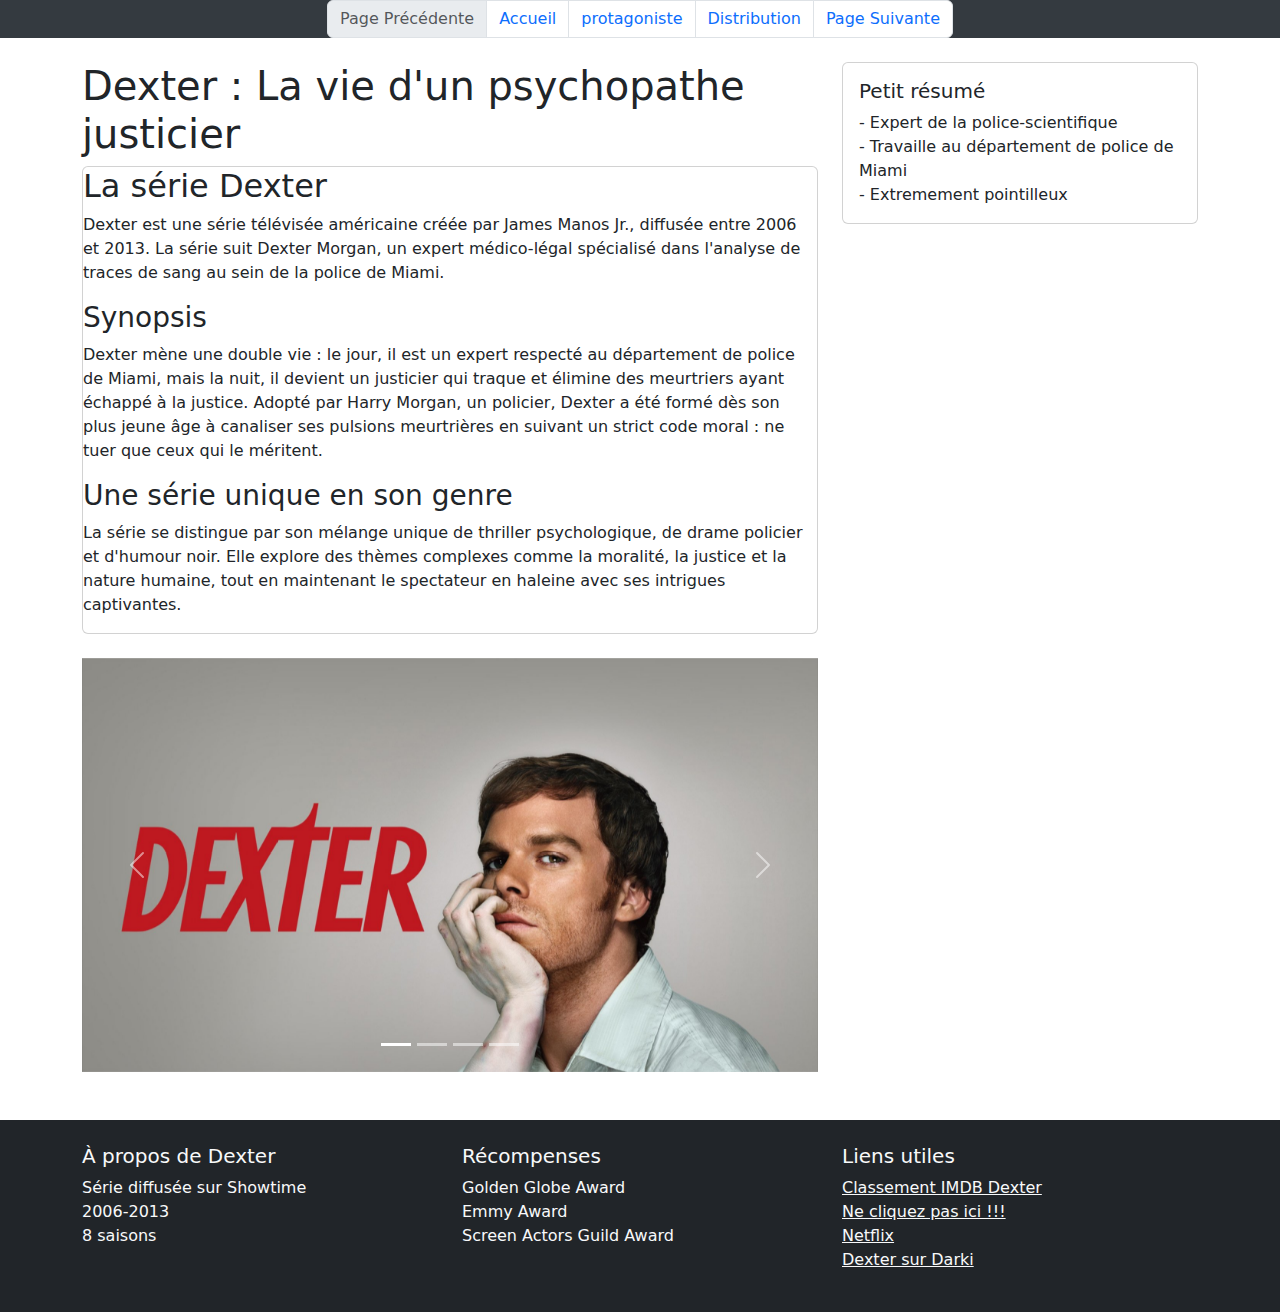
==== index.html @ 7a18782b "first commit" ====
<!--mode sombre https://laconsole.dev/blog/comment-creer-dark-mode-css-js/-->

<!DOCTYPE html>
<html lang="fr" >

<head>
    <meta charset="UTF-8">
    <meta name="viewport" content="width=device-width, initial-scale=1.0">
    <title>Dexter</title>
    <link rel="stylesheet" href="https://cdnjs.cloudflare.com/ajax/libs/fontawesome/5.15.1/css/all.min.css">
    <link href="https://cdn.jsdelivr.net/npm/bootstrap@5.3.2/dist/css/bootstrap.min.css" rel="stylesheet">
</head>

<body>
    <header style="background-color: #343a40;">
        <nav aria-label="Page navigation example" style="background-color: #343a40;">
            <ul class="pagination justify-content-center">
                <li class="page-item disabled">
                    <a class="page-link">Page Précédente</a>
                </li>
                <li class="page-item"><a class="page-link" href="index.html">Accueil</a></li>
                <li class="page-item"><a class="page-link" href="protagoniste.html">protagoniste</a></li>
                <li class="page-item"><a class="page-link" href="distribution.html">Distribution</a></li>
                <li class="page-item">
                    <a class="page-link" href="protagoniste.html">Page Suivante</a>
                </li>
            </ul>
        </nav>
    </header>
    </div>
    <div class="container my-4">
        <div class="row">
            <div class="col-md-8">
                <h1>Dexter : La vie d'un psychopathe justicier </h1>
                <div class="card mb-4">
                    <h2>La série Dexter</h2>
                    <p>Dexter est une série télévisée américaine créée par James Manos Jr., diffusée entre 2006 et 2013.
                        La série suit Dexter Morgan, un expert médico-légal spécialisé dans l'analyse de traces de sang
                        au sein de la police de Miami.</p>

                    <h3>Synopsis</h3>
                    <p>Dexter mène une double vie : le jour, il est un expert respecté au département de police de
                        Miami, mais la nuit, il devient un justicier qui traque et élimine des meurtriers ayant échappé
                        à la justice. Adopté par Harry Morgan, un policier, Dexter a été formé dès son plus jeune âge à
                        canaliser ses pulsions meurtrières en suivant un strict code moral : ne tuer que ceux qui le
                        méritent.</p>

                    <h3>Une série unique en son genre</h3>
                    <p>La série se distingue par son mélange unique de thriller psychologique, de drame policier et
                        d'humour noir. Elle explore des thèmes complexes comme la moralité, la justice et la nature
                        humaine, tout en maintenant le spectateur en haleine avec ses intrigues captivantes.</p>
                </div>
                <div id="carouselExampleIndicators" class="carousel slide">
                    <div class="carousel-indicators">
                        <button type="button" data-bs-target="#carouselExampleIndicators" data-bs-slide-to="0"
                            class="active" aria-current="true" aria-label="Slide 1"></button>
                        <button type="button" data-bs-target="#carouselExampleIndicators" data-bs-slide-to="1"
                            aria-label="Slide 2"></button>
                        <button type="button" data-bs-target="#carouselExampleIndicators" data-bs-slide-to="2"
                            aria-label="Slide 3"></button>
                            <button type="button" data-bs-target="#carouselExampleIndicators" data-bs-slide-to="3"
                            aria-label="Slide 4"></button>
                    </div>
                    <div class="carousel-inner">
                        <div class="carousel-item active" style="height: 15%;">
                            <img src="image/dexter1.jpg" class="d-block w-100" alt="Dexter">
                        </div>
                        <div class="carousel-item" style="height: 15%;">
                            <img src="image/doakes.webp" class="d-block w-100" alt="doakes">
                        </div>
                        <div class="carousel-item" style="height: 15%;">
                            <img src="image/brian.webp" class="d-block w-100" alt="brian">
                        </div>
                        <div class="carousel-item" style="height: 15%;">
                            <img src="image/saison_8.jpg" class="d-block w-100" alt="saison_8">
                        </div>
                    </div>
                    <button class="carousel-control-prev" type="button" data-bs-target="#carouselExampleIndicators"
                        data-bs-slide="prev">
                        <span class="carousel-control-prev-icon" aria-hidden="true"></span>
                        <span class="visually-hidden">Précedent</span>
                    </button>
                    <button class="carousel-control-next" type="button" data-bs-target="#carouselExampleIndicators"
                        data-bs-slide="next">
                        <span class="carousel-control-next-icon" aria-hidden="true"></span>
                        <span class="visually-hidden">Suivant</span>
                    </button>
                </div>
            </div>
            <div class="col-md-4">
                <div class="card">
                    <div class="card-body">
                        <h5 class="card-title">Petit résumé</h5>
                        <p class="card-text">
                            - Expert de la police-scientifique <br>
                            - Travaille au département de police de Miami<br>
                            - Extremement pointilleux<br>
                        </p>
                    </div>
                </div>
            </div>
        </div>
    </div>

    <footer class="bg-dark text-light py-4 mt-5">
        <div class="container">
            <div class="row">
                <div class="col-md-4">
                    <h5>À propos de Dexter</h5>
                    <p>Série diffusée sur Showtime<br>
                        2006-2013<br>
                        8 saisons</p>
                </div>
                <div class="col-md-4">
                    <h5>Récompenses</h5>
                    <p>Golden Globe Award<br>
                        Emmy Award<br>
                        Screen Actors Guild Award</p>
                </div>
                <div class="col-md-4">
                    <h5>Liens utiles</h5>
                    <ul class="list-unstyled">
                        <li><a href="https://www.imdb.com/fr/title/tt0773262/?ref_=fn_all_ttl_1"
                                class="text-light">Classement IMDB Dexter</a></li>
                        <li><a href="Troll.html" class="text-light">Ne cliquez pas ici !!! </a></li>
                        <li><a href="https://www.netflix.com/ca-fr/title/70136126" class="text-light">Netflix</a></li>
                        <li><a href="https://darkiworld2.com/titles/61380/dexter"
                            class="text-light">Dexter sur Darki</a></li>
                    </ul>
                </div>
            </div>
        </div>
    </footer>
    <script src="https://code.jquery.com/jquery-3.5.1.slim.min.js"></script>
    <script src="https://cdn.jsdelivr.net/npm/popper.js@1.16.1/dist/umd/popper.min.js"></script>
    <script src="https://cdn.jsdelivr.net/npm/bootstrap@4.5.3/dist/js/bootstrap.min.js"></script>
    <script src="https://cdn.jsdelivr.net/npm/bootstrap@5.3.2/dist/js/bootstrap.bundle.min.js"></script>
</body>

</body>

</html>
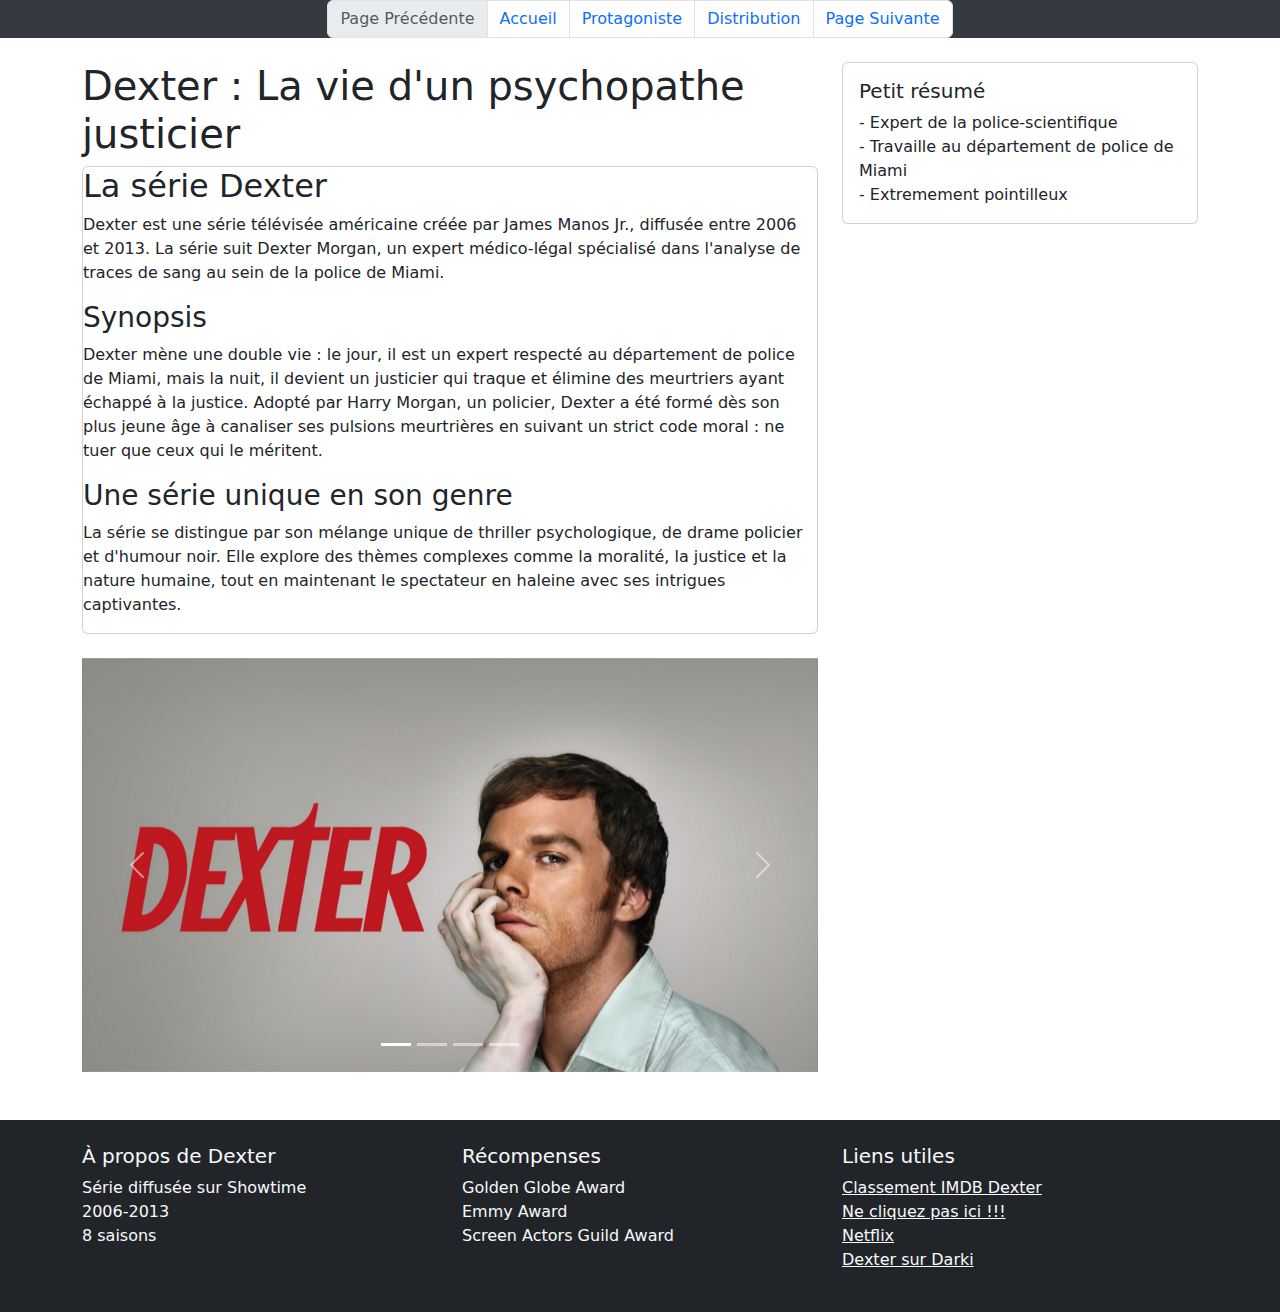
==== commit 800fee6e: "update main index" ====
--- a/index.html
+++ b/index.html
@@ -19,7 +19,7 @@
                     <a class="page-link">Page Précédente</a>
                 </li>
                 <li class="page-item"><a class="page-link" href="index.html">Accueil</a></li>
-                <li class="page-item"><a class="page-link" href="protagoniste.html">protagoniste</a></li>
+                <li class="page-item"><a class="page-link" href="protagoniste.html">Protagoniste</a></li>
                 <li class="page-item"><a class="page-link" href="distribution.html">Distribution</a></li>
                 <li class="page-item">
                     <a class="page-link" href="protagoniste.html">Page Suivante</a>
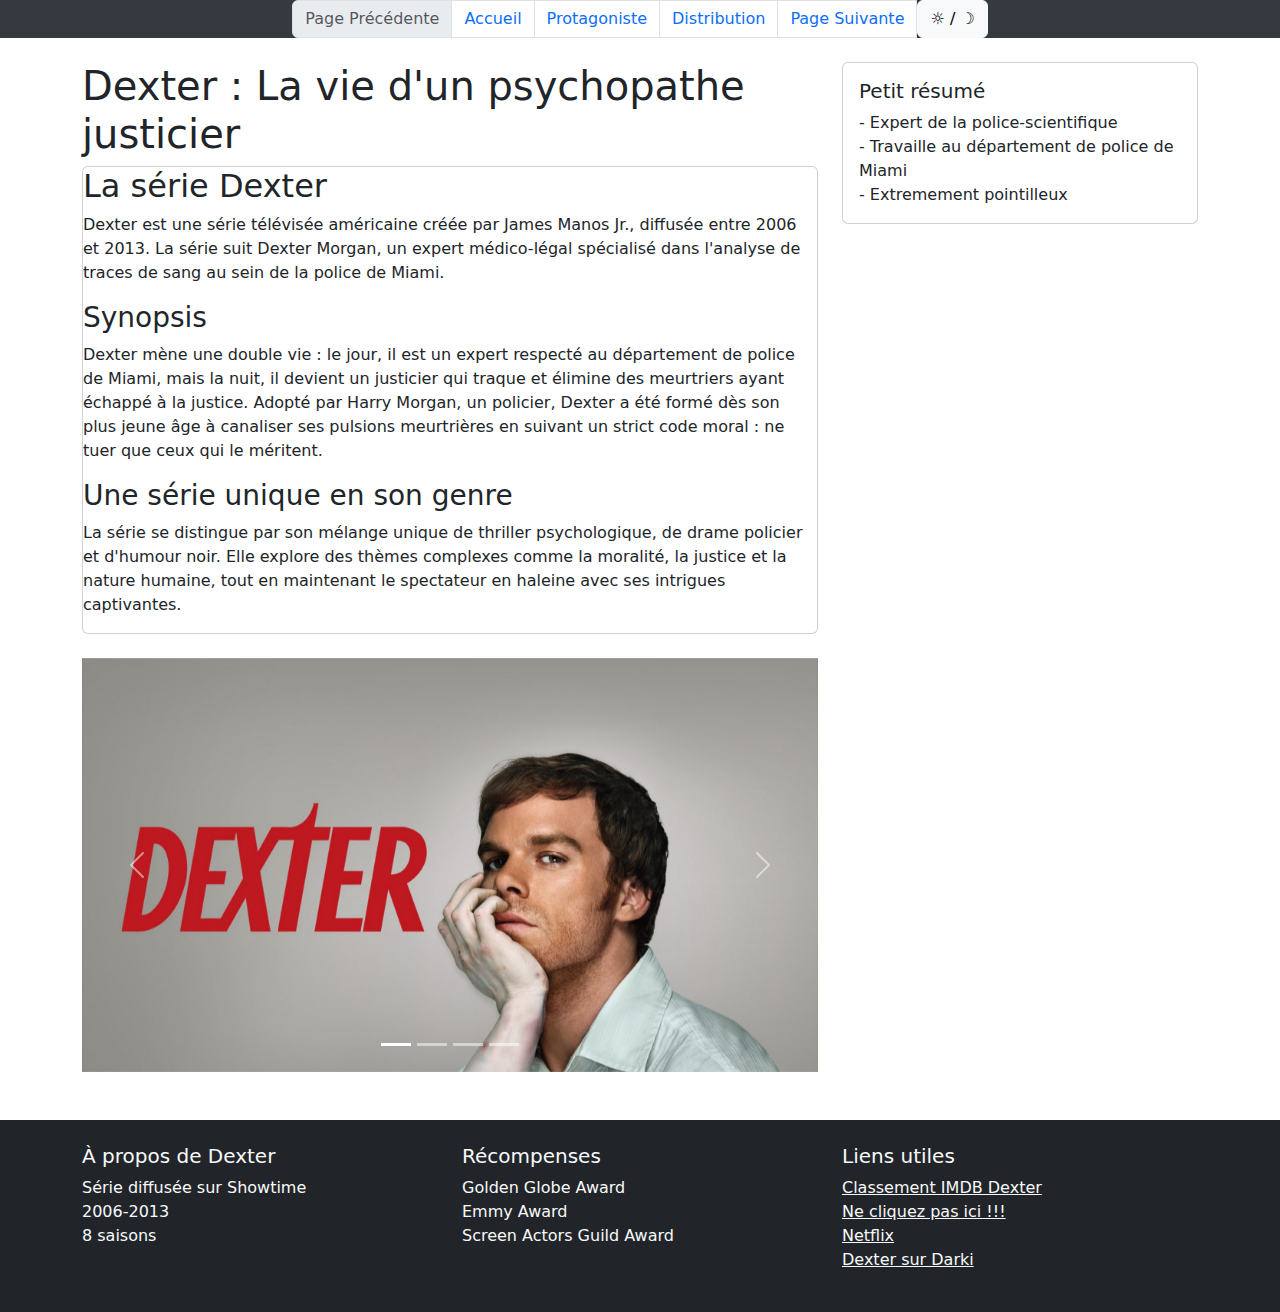
==== commit 19adb62c: "carousel fluid" ====
--- a/index.html
+++ b/index.html
@@ -1,7 +1,7 @@
 <!--mode sombre https://laconsole.dev/blog/comment-creer-dark-mode-css-js/-->
 
 <!DOCTYPE html>
-<html lang="fr" >
+<html lang="fr">
 
 <head>
     <meta charset="UTF-8">
@@ -24,6 +24,10 @@
                 <li class="page-item">
                     <a class="page-link" href="protagoniste.html">Page Suivante</a>
                 </li>
+                <button type="button" class="btn btn-light"
+                    onclick="document.documentElement.setAttribute('data-bs-theme', document.documentElement.getAttribute('data-bs-theme') === 'dark' ? 'light' : 'dark')">
+                    ☼ / ☽
+                </button>
             </ul>
         </nav>
     </header>
@@ -50,41 +54,43 @@
                         d'humour noir. Elle explore des thèmes complexes comme la moralité, la justice et la nature
                         humaine, tout en maintenant le spectateur en haleine avec ses intrigues captivantes.</p>
                 </div>
-                <div id="carouselExampleIndicators" class="carousel slide">
-                    <div class="carousel-indicators">
-                        <button type="button" data-bs-target="#carouselExampleIndicators" data-bs-slide-to="0"
-                            class="active" aria-current="true" aria-label="Slide 1"></button>
-                        <button type="button" data-bs-target="#carouselExampleIndicators" data-bs-slide-to="1"
-                            aria-label="Slide 2"></button>
-                        <button type="button" data-bs-target="#carouselExampleIndicators" data-bs-slide-to="2"
-                            aria-label="Slide 3"></button>
+                <div class="row-fluid">
+                    <div id="carouselExampleIndicators" class="carousel slide">
+                        <div class="carousel-indicators">
+                            <button type="button" data-bs-target="#carouselExampleIndicators" data-bs-slide-to="0"
+                                class="active" aria-current="true" aria-label="Slide 1"></button>
+                            <button type="button" data-bs-target="#carouselExampleIndicators" data-bs-slide-to="1"
+                                aria-label="Slide 2"></button>
+                            <button type="button" data-bs-target="#carouselExampleIndicators" data-bs-slide-to="2"
+                                aria-label="Slide 3"></button>
                             <button type="button" data-bs-target="#carouselExampleIndicators" data-bs-slide-to="3"
-                            aria-label="Slide 4"></button>
+                                aria-label="Slide 4"></button>
+                        </div>
+                        <div class="carousel-inner">
+                            <div class="carousel-item active" style="height: 15%;">
+                                <img src="image/dexter1.jpg" class="d-block w-100" alt="Dexter">
+                            </div>
+                            <div class="carousel-item" style="height: 15%;">
+                                <img src="image/doakes.webp" class="d-block w-100" alt="doakes">
+                            </div>
+                            <div class="carousel-item" style="height: 15%;">
+                                <img src="image/brian.webp" class="d-block w-100" alt="brian">
+                            </div>
+                            <div class="carousel-item" style="height: 15%;">
+                                <img src="image/saison_8.jpg" class="d-block w-100" alt="saison_8">
+                            </div>
+                        </div>
+                        <button class="carousel-control-prev" type="button" data-bs-target="#carouselExampleIndicators"
+                            data-bs-slide="prev">
+                            <span class="carousel-control-prev-icon" aria-hidden="true"></span>
+                            <span class="visually-hidden">Précedent</span>
+                        </button>
+                        <button class="carousel-control-next" type="button" data-bs-target="#carouselExampleIndicators"
+                            data-bs-slide="next">
+                            <span class="carousel-control-next-icon" aria-hidden="true"></span>
+                            <span class="visually-hidden">Suivant</span>
+                        </button>
                     </div>
-                    <div class="carousel-inner">
-                        <div class="carousel-item active" style="height: 15%;">
-                            <img src="image/dexter1.jpg" class="d-block w-100" alt="Dexter">
-                        </div>
-                        <div class="carousel-item" style="height: 15%;">
-                            <img src="image/doakes.webp" class="d-block w-100" alt="doakes">
-                        </div>
-                        <div class="carousel-item" style="height: 15%;">
-                            <img src="image/brian.webp" class="d-block w-100" alt="brian">
-                        </div>
-                        <div class="carousel-item" style="height: 15%;">
-                            <img src="image/saison_8.jpg" class="d-block w-100" alt="saison_8">
-                        </div>
-                    </div>
-                    <button class="carousel-control-prev" type="button" data-bs-target="#carouselExampleIndicators"
-                        data-bs-slide="prev">
-                        <span class="carousel-control-prev-icon" aria-hidden="true"></span>
-                        <span class="visually-hidden">Précedent</span>
-                    </button>
-                    <button class="carousel-control-next" type="button" data-bs-target="#carouselExampleIndicators"
-                        data-bs-slide="next">
-                        <span class="carousel-control-next-icon" aria-hidden="true"></span>
-                        <span class="visually-hidden">Suivant</span>
-                    </button>
                 </div>
             </div>
             <div class="col-md-4">
@@ -124,15 +130,14 @@
                                 class="text-light">Classement IMDB Dexter</a></li>
                         <li><a href="Troll.html" class="text-light">Ne cliquez pas ici !!! </a></li>
                         <li><a href="https://www.netflix.com/ca-fr/title/70136126" class="text-light">Netflix</a></li>
-                        <li><a href="https://darkiworld2.com/titles/61380/dexter"
-                            class="text-light">Dexter sur Darki</a></li>
+                        <li><a href="https://darkiworld2.com/titles/61380/dexter" class="text-light">Dexter sur
+                                Darki</a></li>
                     </ul>
                 </div>
             </div>
         </div>
     </footer>
     <script src="https://code.jquery.com/jquery-3.5.1.slim.min.js"></script>
-    <script src="https://cdn.jsdelivr.net/npm/popper.js@1.16.1/dist/umd/popper.min.js"></script>
     <script src="https://cdn.jsdelivr.net/npm/bootstrap@4.5.3/dist/js/bootstrap.min.js"></script>
     <script src="https://cdn.jsdelivr.net/npm/bootstrap@5.3.2/dist/js/bootstrap.bundle.min.js"></script>
 </body>
